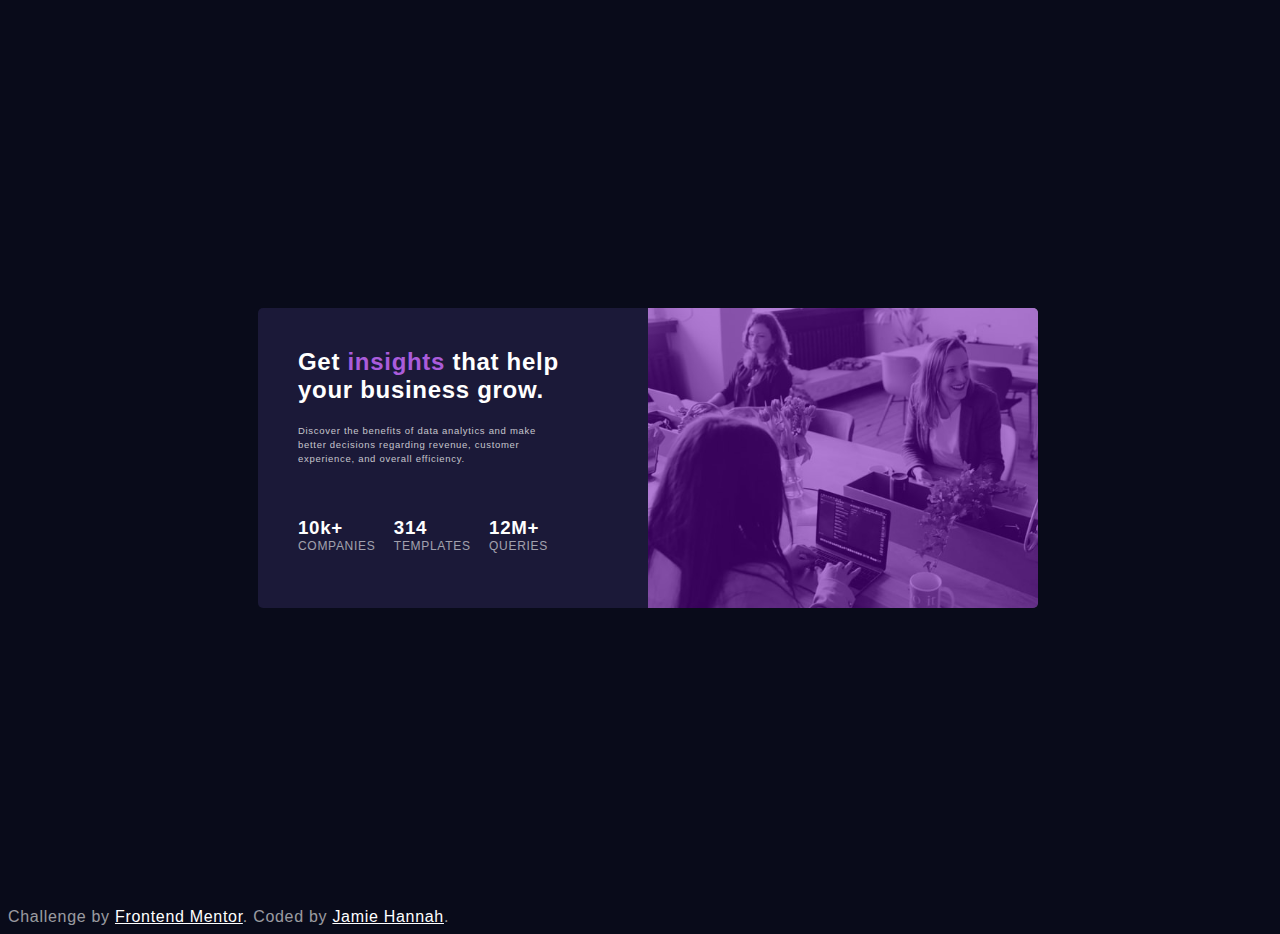
==== stats-preview-card-component-main/index.html @ c83c0b97 "Mostly styled for desktop. Few more tweaks needed before moving onto responsive design" ====
<!DOCTYPE html>
<html lang="en">
<head>
  <meta charset="UTF-8">
  <meta name="viewport" content="width=device-width, initial-scale=1.0"> <!-- displays site properly based on user's device -->

  <link rel="icon" type="image/png" sizes="32x32" href="./images/favicon-32x32.png">
  <link rel="stylesheet" href="./styles.css">
  <link rel="stylesheet" href="https://fonts.google.com/specimen/Inter">
  <link rel="stylesheet" href="https://fonts.google.com/specimen/Lexend+Deca">
  
  <title>Frontend Mentor | Stats preview card component</title>

</head>
<body>
  <div class="container center">
    <div class="card">
      <div class="card-body">
        <div class="body-contents">
          <h2 class="title">Get <span>insights</span> that help <br>your business grow.</h2>
          <p class="body-p">
            Discover the benefits of data analytics and make <br>
            better decisions regarding revenue, customer <br>
            experience, and overall efficiency.
          </p>
          <div class="stats">
            <div class="stats-item">
              <h3>10k+</h3>
              <p>COMPANIES</p>
            </div>
            <div class="stats-item">
              <h3>314</h3>
              <p>TEMPLATES</p>
            </div>
            <div class="stats-item">
              <h3>12M+</h3>
              <p>QUERIES</p>
            </div>
          </div>
        </div>
      </div>
      <div class="card-image">
        <div class="overlay"></div>
      </div>
    </div>
  </div>



  <div class="attribution">
    Challenge by <a href="https://www.frontendmentor.io?ref=challenge" target="_blank">Frontend Mentor</a>. 
    Coded by <a href="#">Jamie Hannah</a>.
  </div>
</body>
</html>
---- stats-preview-card-component-main/styles.css ----
body {
    background-color: hsl(233, 47%, 7%);
    color: hsla(0, 0%, 100%, 0.6);
    font-family: 'Lexa Deca', sans-serif;
    letter-spacing: 0.7px;
}

h2 {
    font-family: 'Inter', sans-serif;
}

a {
    color: hsl(0, 0%, 100%);
}

span {
    color: hsl(277, 64%, 61%)
}

.center {
    display: flex;
    justify-content: center;
    align-items: center;
}

.container {
    width: 100vw;
    height: 100vh;
}

.card {
    width: 780px;
    height: 300px;
    background-color: hsl(244, 38%, 16%);
    border-radius: 5px;
    display: flex;
}

.card-body {
    width: 50%;
    height: 100%;
    border-radius: 5px 0 0 5px;
    color: hsl(0, 0%, 100%);
}

.card-image {
    width: 50%;
    height: 100%;
    background-image: url("./images/image-header-desktop.jpg");
    background-size: cover;
    border-radius: 0 5px 5px 0;
}

.overlay {
    width: 100%;
    height: 100%;
    background-color: rgba(105, 0, 175, 0.5);
    border-radius: 0 5px 5px 0;
}

.body-contents {
    width: auto;
    height: auto;
    margin: 40px;
}

.body-p {
    font-size: 9.5px;
    color: hsla(0, 0%, 100%, 0.75);
    line-height: 1.5;
}

.stats {
    width: 250px;
    margin-top: 50px;
    display: flex;
    justify-content: space-between;
}

.stats-item h3{
    margin: 0;
    color: hsl(0, 0%, 100%);
}

.stats-item p {
    margin: 0;
    font-size: 12px;
    color: hsla(0, 0%, 100%, 0.6);
}
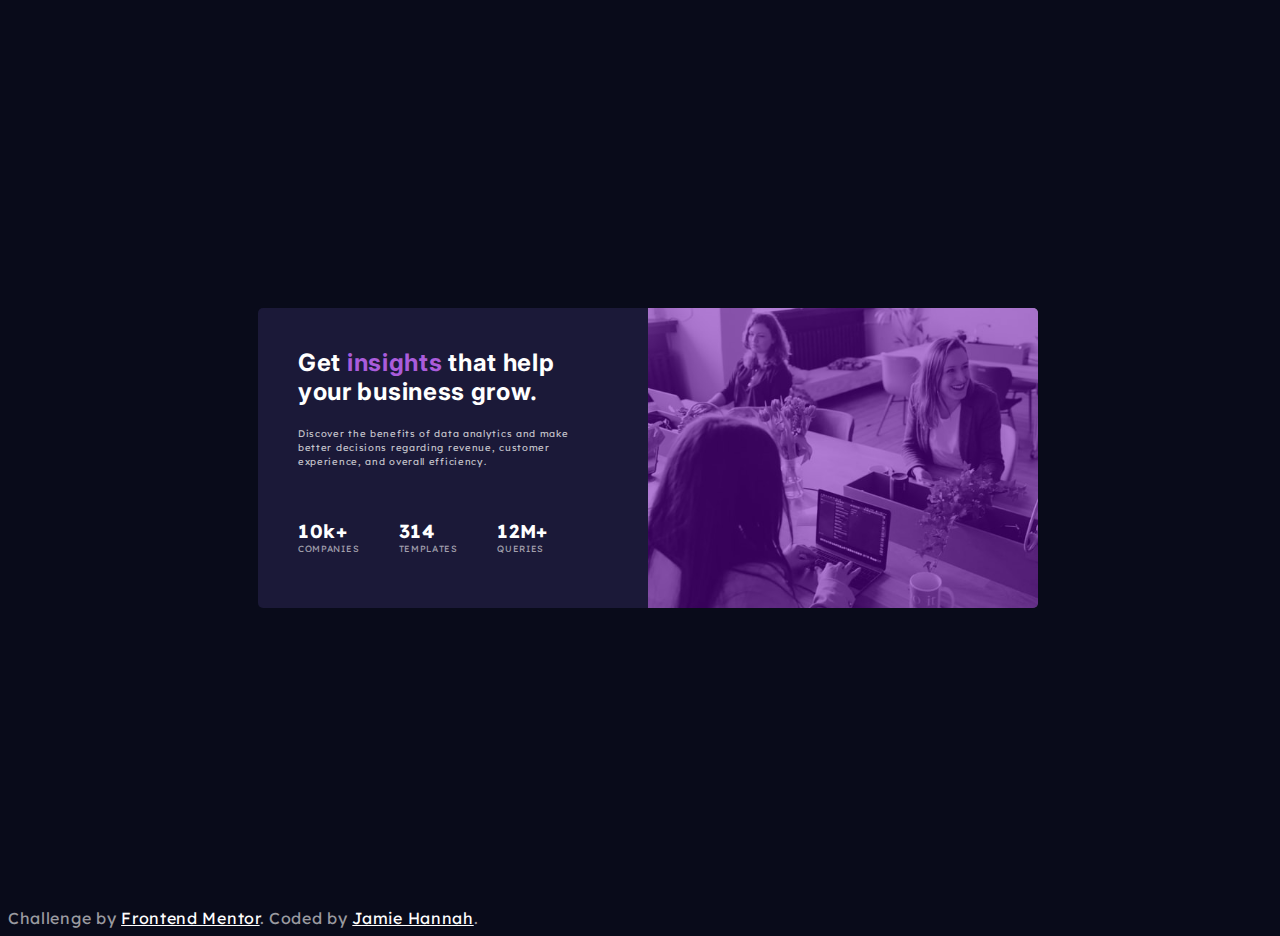
==== commit 13b22cae: "Imported google fonts" ====
--- a/stats-preview-card-component-main/index.html
+++ b/stats-preview-card-component-main/index.html
@@ -6,8 +6,8 @@
 
   <link rel="icon" type="image/png" sizes="32x32" href="./images/favicon-32x32.png">
   <link rel="stylesheet" href="./styles.css">
-  <link rel="stylesheet" href="https://fonts.google.com/specimen/Inter">
-  <link rel="stylesheet" href="https://fonts.google.com/specimen/Lexend+Deca">
+  <link rel="stylesheet" href="https://fonts.googleapis.com/css?family=Inter">
+  <link rel="stylesheet" href="https://fonts.googleapis.com/css?family=Lexend+Deca">
   
   <title>Frontend Mentor | Stats preview card component</title>
 
--- a/stats-preview-card-component-main/styles.css
+++ b/stats-preview-card-component-main/styles.css
@@ -1,7 +1,7 @@
 body {
     background-color: hsl(233, 47%, 7%);
     color: hsla(0, 0%, 100%, 0.6);
-    font-family: 'Lexa Deca', sans-serif;
+    font-family: 'Lexend Deca', sans-serif;
     letter-spacing: 0.7px;
 }
 
@@ -84,6 +84,6 @@
 
 .stats-item p {
     margin: 0;
-    font-size: 12px;
+    font-size: 9px;
     color: hsla(0, 0%, 100%, 0.6);
 }
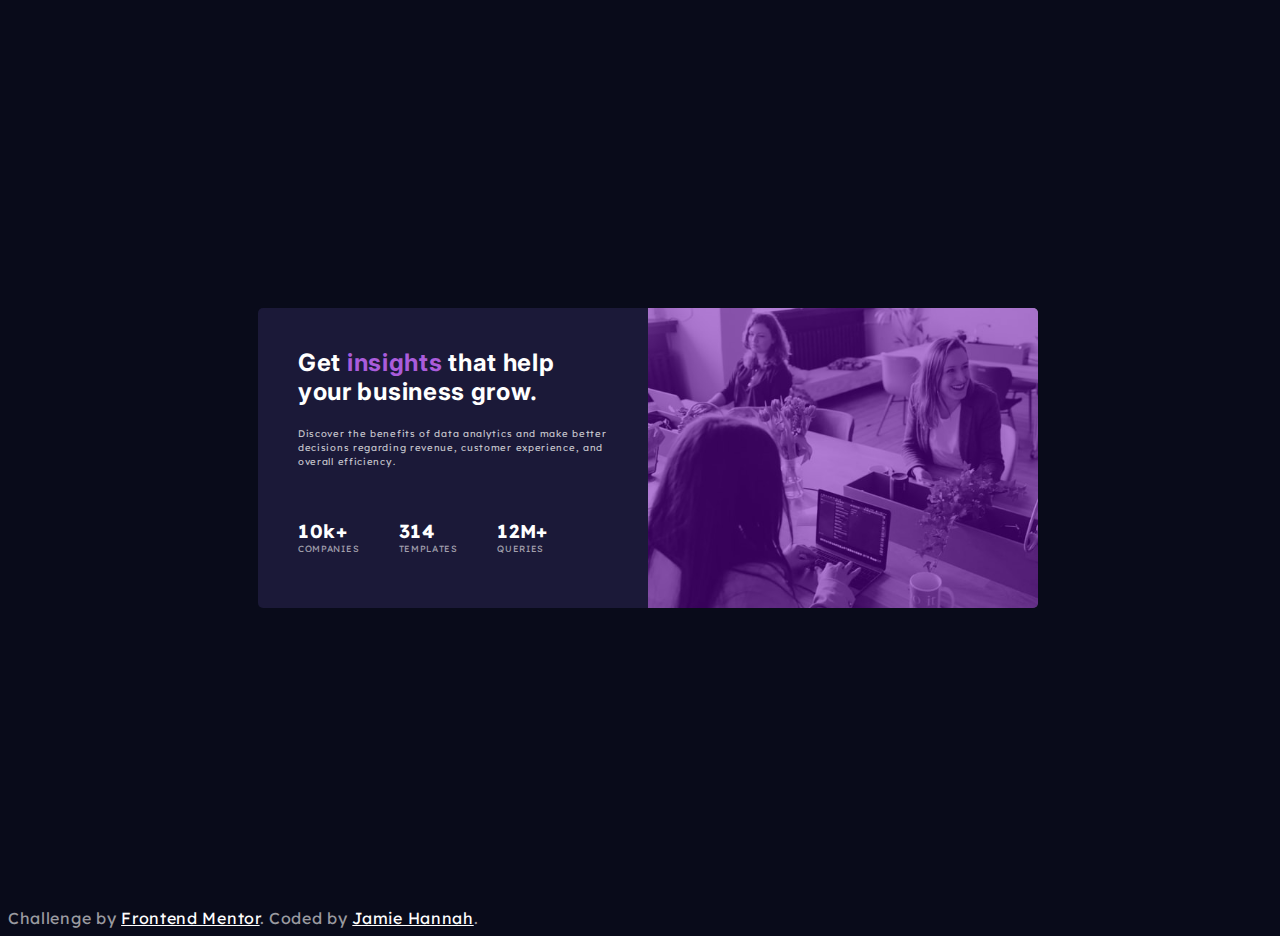
==== commit 299ca269: "Added some styling for responsiveness. Bug present where image disappears when I set the flex item t" ====
--- a/stats-preview-card-component-main/index.html
+++ b/stats-preview-card-component-main/index.html
@@ -17,11 +17,9 @@
     <div class="card">
       <div class="card-body">
         <div class="body-contents">
-          <h2 class="title">Get <span>insights</span> that help <br>your business grow.</h2>
+          <h2 class="title">Get <span>insights</span> that help your business grow.</h2>
           <p class="body-p">
-            Discover the benefits of data analytics and make <br>
-            better decisions regarding revenue, customer <br>
-            experience, and overall efficiency.
+            Discover the benefits of data analytics and make better decisions regarding revenue, customer experience, and overall efficiency.
           </p>
           <div class="stats">
             <div class="stats-item">
--- a/stats-preview-card-component-main/styles.css
+++ b/stats-preview-card-component-main/styles.css
@@ -87,3 +87,58 @@
     font-size: 9px;
     color: hsla(0, 0%, 100%, 0.6);
 }
+
+@media (max-width: 375px) {
+    .card {
+        width: 250px;
+        height: auto;
+        flex-direction: row-reverse;
+        flex-wrap: wrap;
+    }
+
+    .card-image {
+        width: 100%;
+        height: auto;
+        /* background-image: url("./images/image-header-desktop.jpg");
+        background-size: cover;
+        border-radius: 0 5px 5px 0; */
+    }
+
+    .card-body {
+        width: 100%;
+        height: auto;
+        border-radius: 5px 0 0 5px;
+        color: hsl(0, 0%, 100%);
+        text-align: center;
+    }
+    
+    .body-contents {
+        margin: 30px;
+    }
+
+    .stats {
+        width: 100%;
+        margin-top: 0;
+        flex-direction: column;
+        align-items: center;
+    }
+    
+    .stats-item {
+        margin-top: 20px;
+    }
+
+    .stats-item h3{
+        margin: 0;
+        color: hsl(0, 0%, 100%);
+    }
+    
+    .stats-item p {
+        margin: 0;
+        font-size: 9px;
+        color: hsla(0, 0%, 100%, 0.6);
+    }
+
+    .body-p {
+        font-size: 9px;
+    }
+}